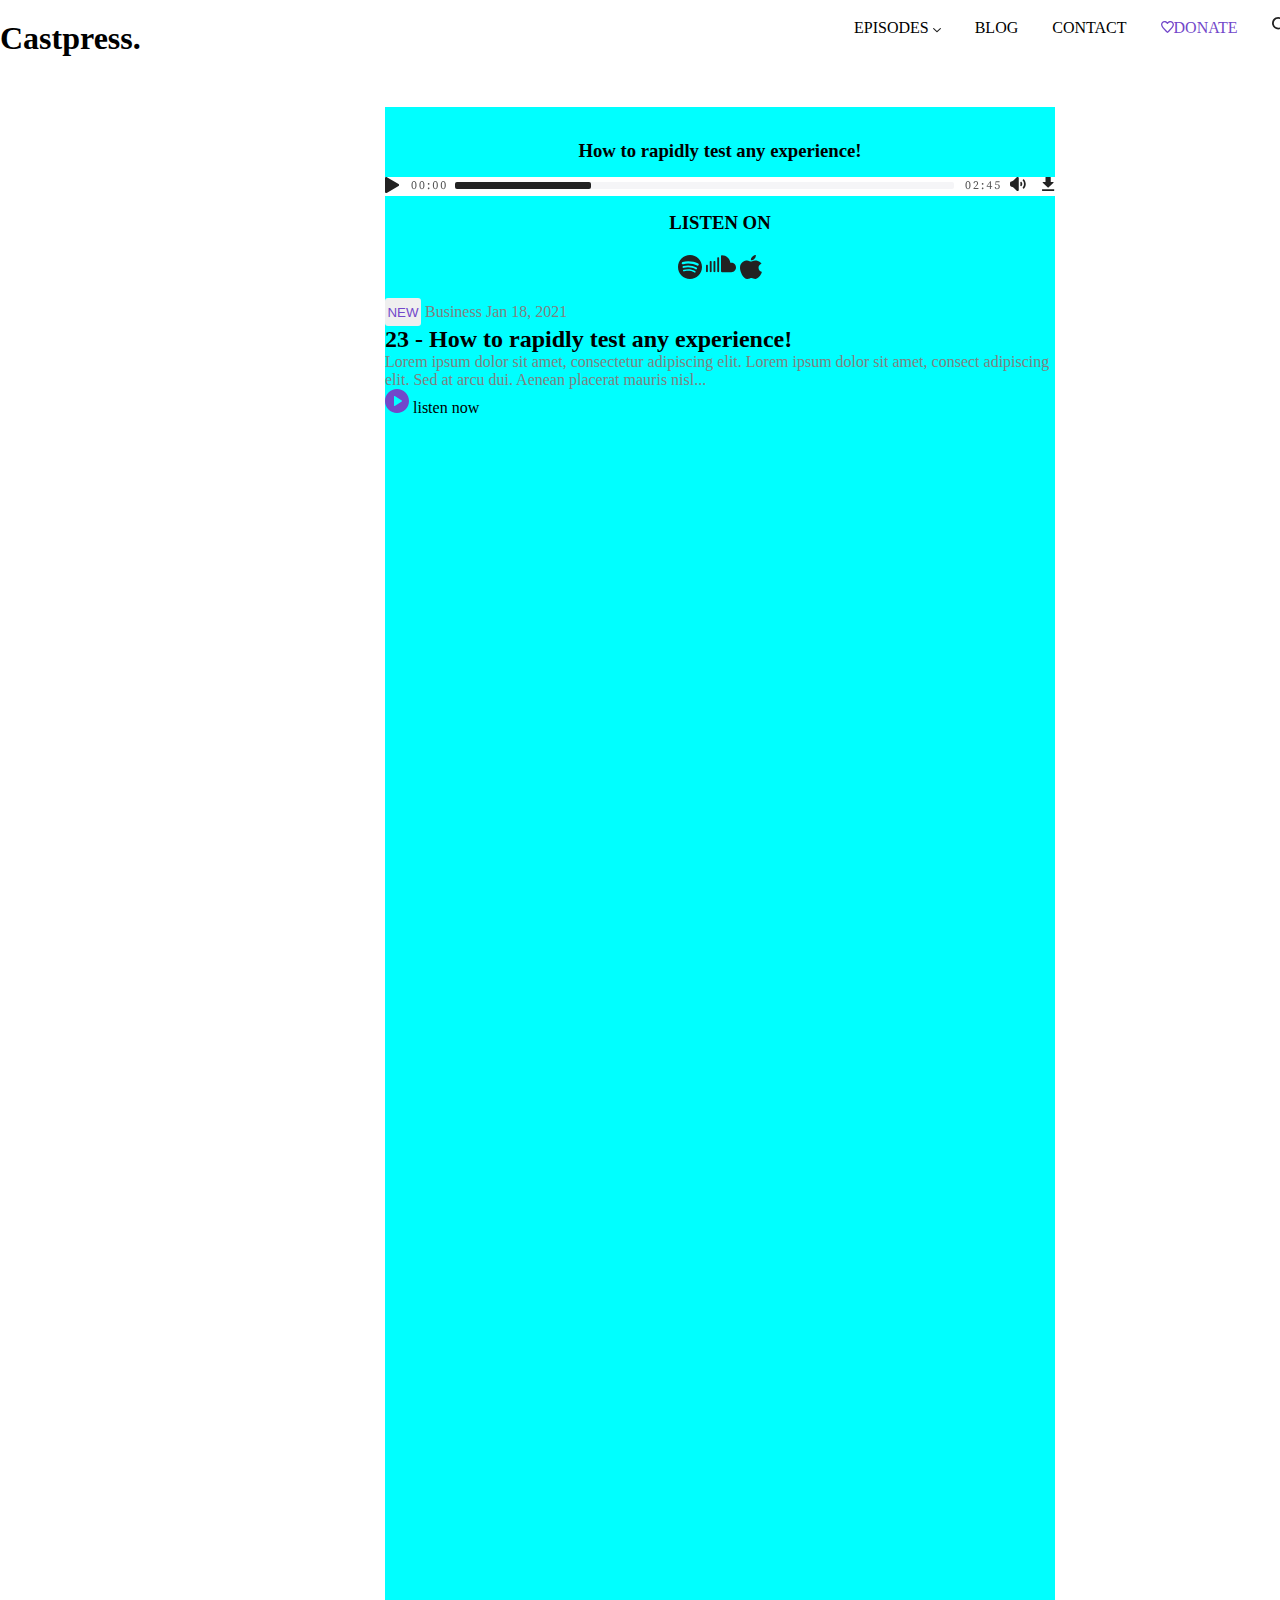
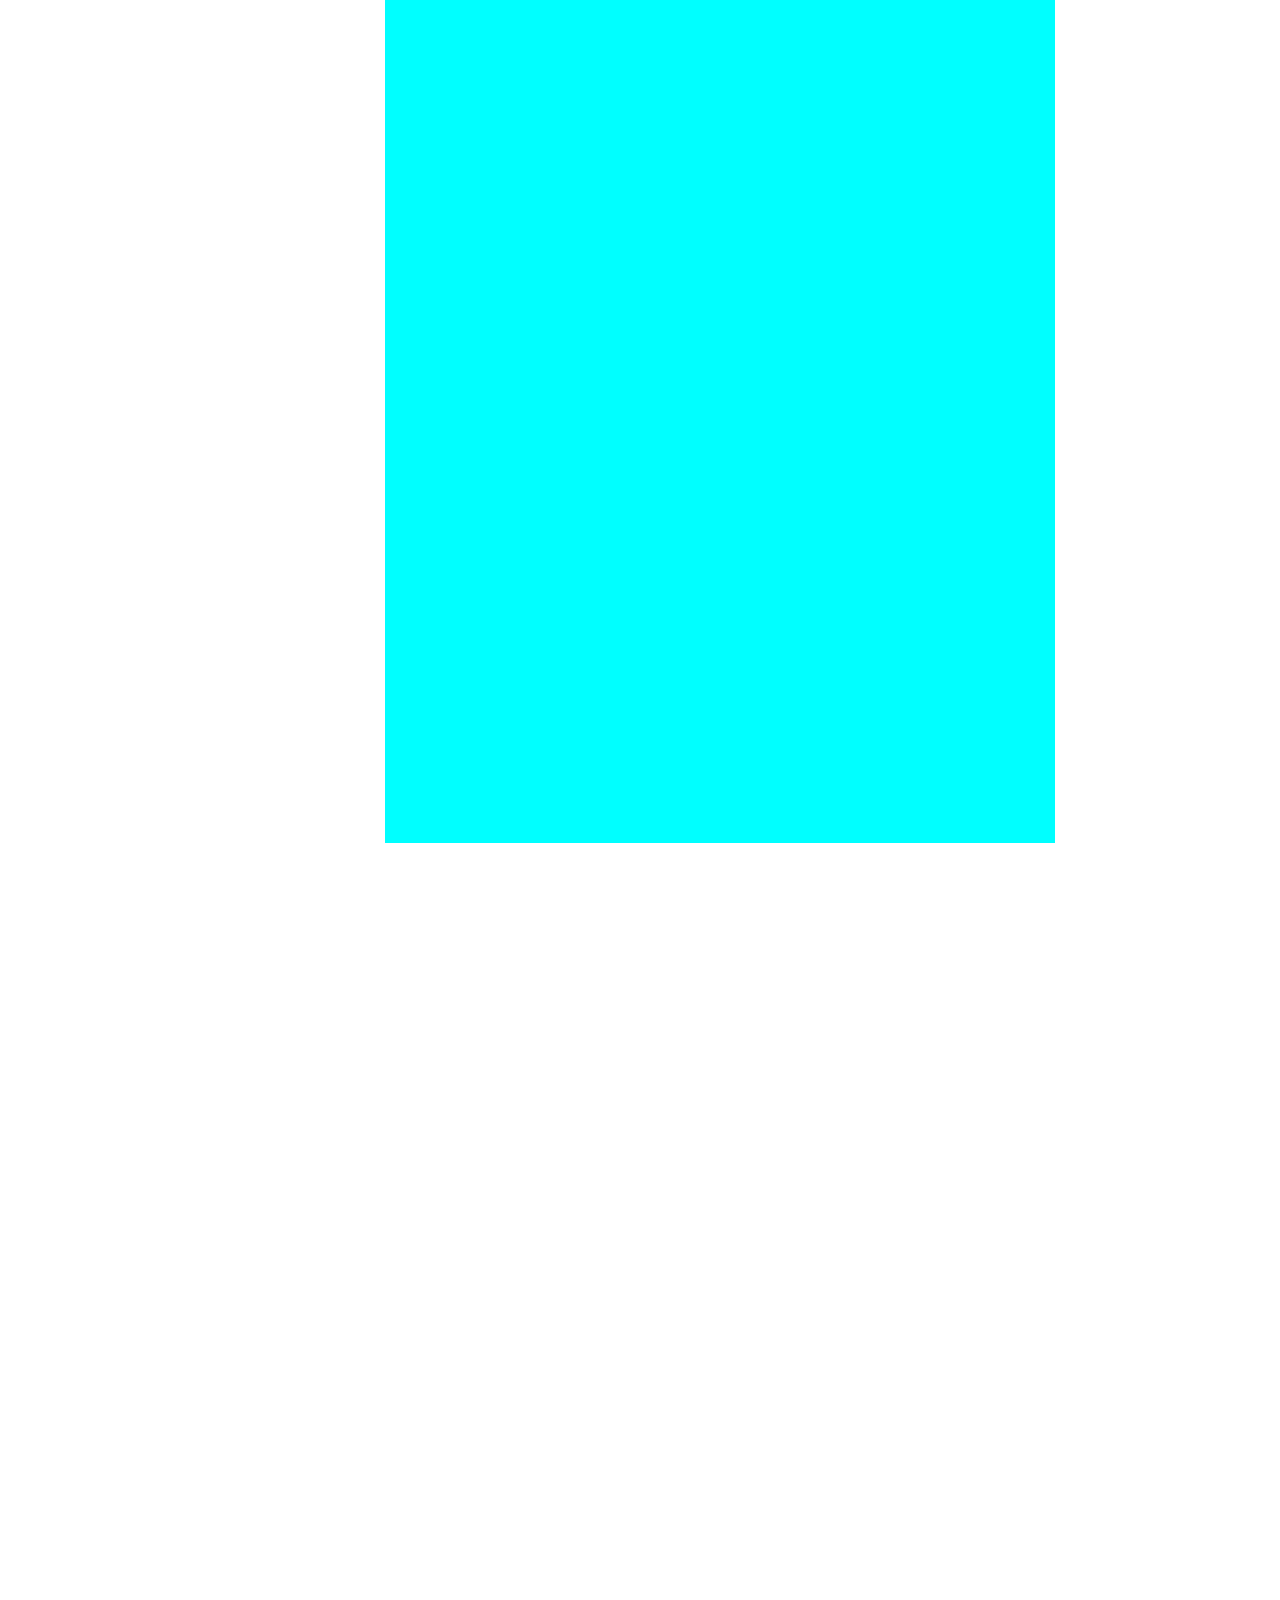
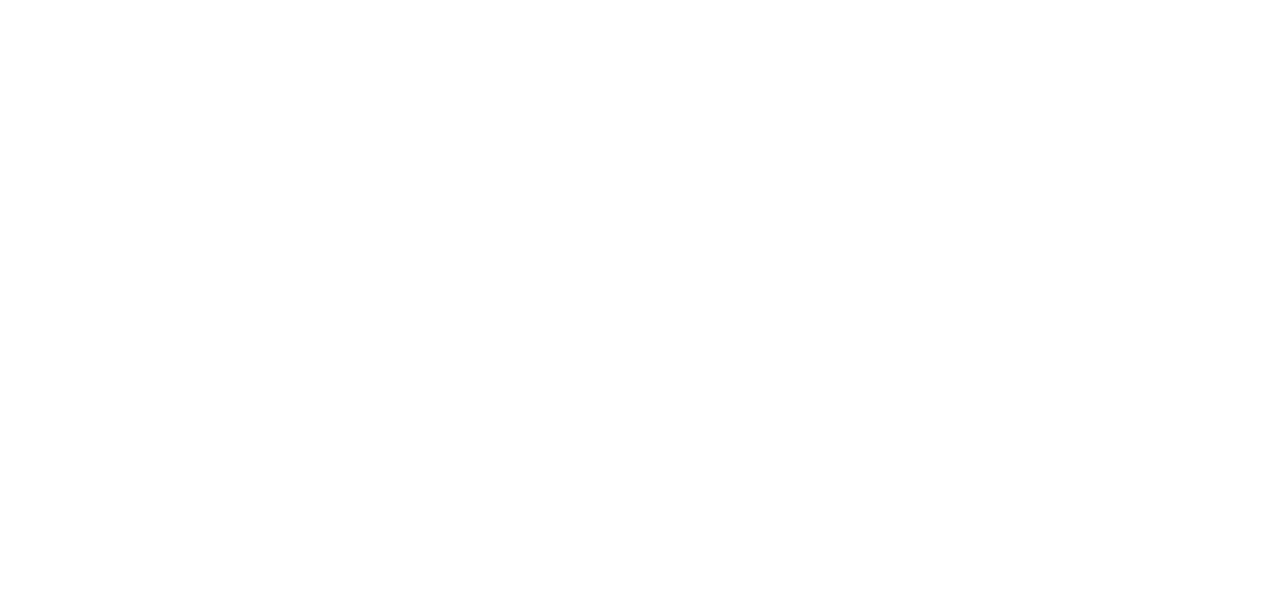
==== amaliyot/index.html @ 9386ac92 "team2" ====
<!DOCTYPE html>
<html lang="en">
<head>
    <meta charset="UTF-8">
    <meta name="viewport" content="width=device-width, initial-scale=1.0">
    <link rel="stylesheet" href="./style.css">
    <title>Document</title>
</head>
<body style="background-color: gray;">
    <div class="continer">
        <header>
           <span> <h1>Castpress.</h1></span>
            <nav>
                <ul>
                    <li><a href="#">EPISODES <img src="./icon/Icon color (1).svg" alt=""></a></li>
                    <li><a href="#">BLOG</a></li>
                    <li><a href="#">CONTACT</a></li>
                    <li><a style="color:#7247CA ;" href="#"><img src="./icon/Icon color.svg" alt="">DONATE</a></li>
                    <img src="./icon/Icon color (2).svg" alt="">
                </ul>
            </nav>
        </header>
        <div class=" middle">
            <center  style="margin: 15px 0px;"><img src="./img/Img 01 (1).svg" alt=""></center>
            <center style="margin: 15px 0px;"><h3>How to rapidly test any experience!</h3></center>
           <center style="margin: 15px 0px;"><button class="btn1"><img src="./img/Player.svg" alt=""></button></center>
           <center><h3>LISTEN ON</h3></center>
            <center style="margin: 15px 0px;">           <div><img src="./img/spotify (1).svg" alt="">
                <img src="./img/Group 16.svg" alt="">
                <img src="./img/Group (4).svg" alt="">        
            </div></center>
            <div><button class="btn2" style="color: #7247CA;border: none; width: 36px; height: 28px ; border-radius: 3px;">NEW</button> <span style="color: gray;">Business Jan 18, 2021</span> 
            <h2>23 - How to rapidly test any experience!</h2>
        <p style="color: gray;">Lorem ipsum dolor sit amet, consectetur adipiscing elit. Lorem ipsum dolor sit amet, consect adipiscing elit. Sed at arcu dui. Aenean placerat mauris nisl...</p>
    <img src="./img/Group (5).svg" alt="">
<span>listen now</span></div>
        </div>
        </div>
      
</body>
</html>
---- amaliyot/style.css ----
*{
    margin: 0;
    padding: 0;
    box-sizing: border-box;
}
.continer{
    width: 1440px;
    margin: auto;
    height: 3800px;
    background-color: white;
}

nav ul li {
    display: inline-block;
    margin-right: 30px;
    text-decoration: none;
    text-align: none;
}
nav ul{
    position: relative;
    left: 854px;
    bottom: 20px;
}
a{
    text-decoration: none;
    color: black;
    justify-content: space-between;
}
header {
    width: 1440px;
    
}
header span{
    position: relative;
    top: 20px;
}
.middle{
    width: 670px;
    height: 2336px;
    background-color: aqua;
    margin: 50px auto;
}

 .btn1{
    background-color: white;
    border: none;
    cursor: pointer;
}
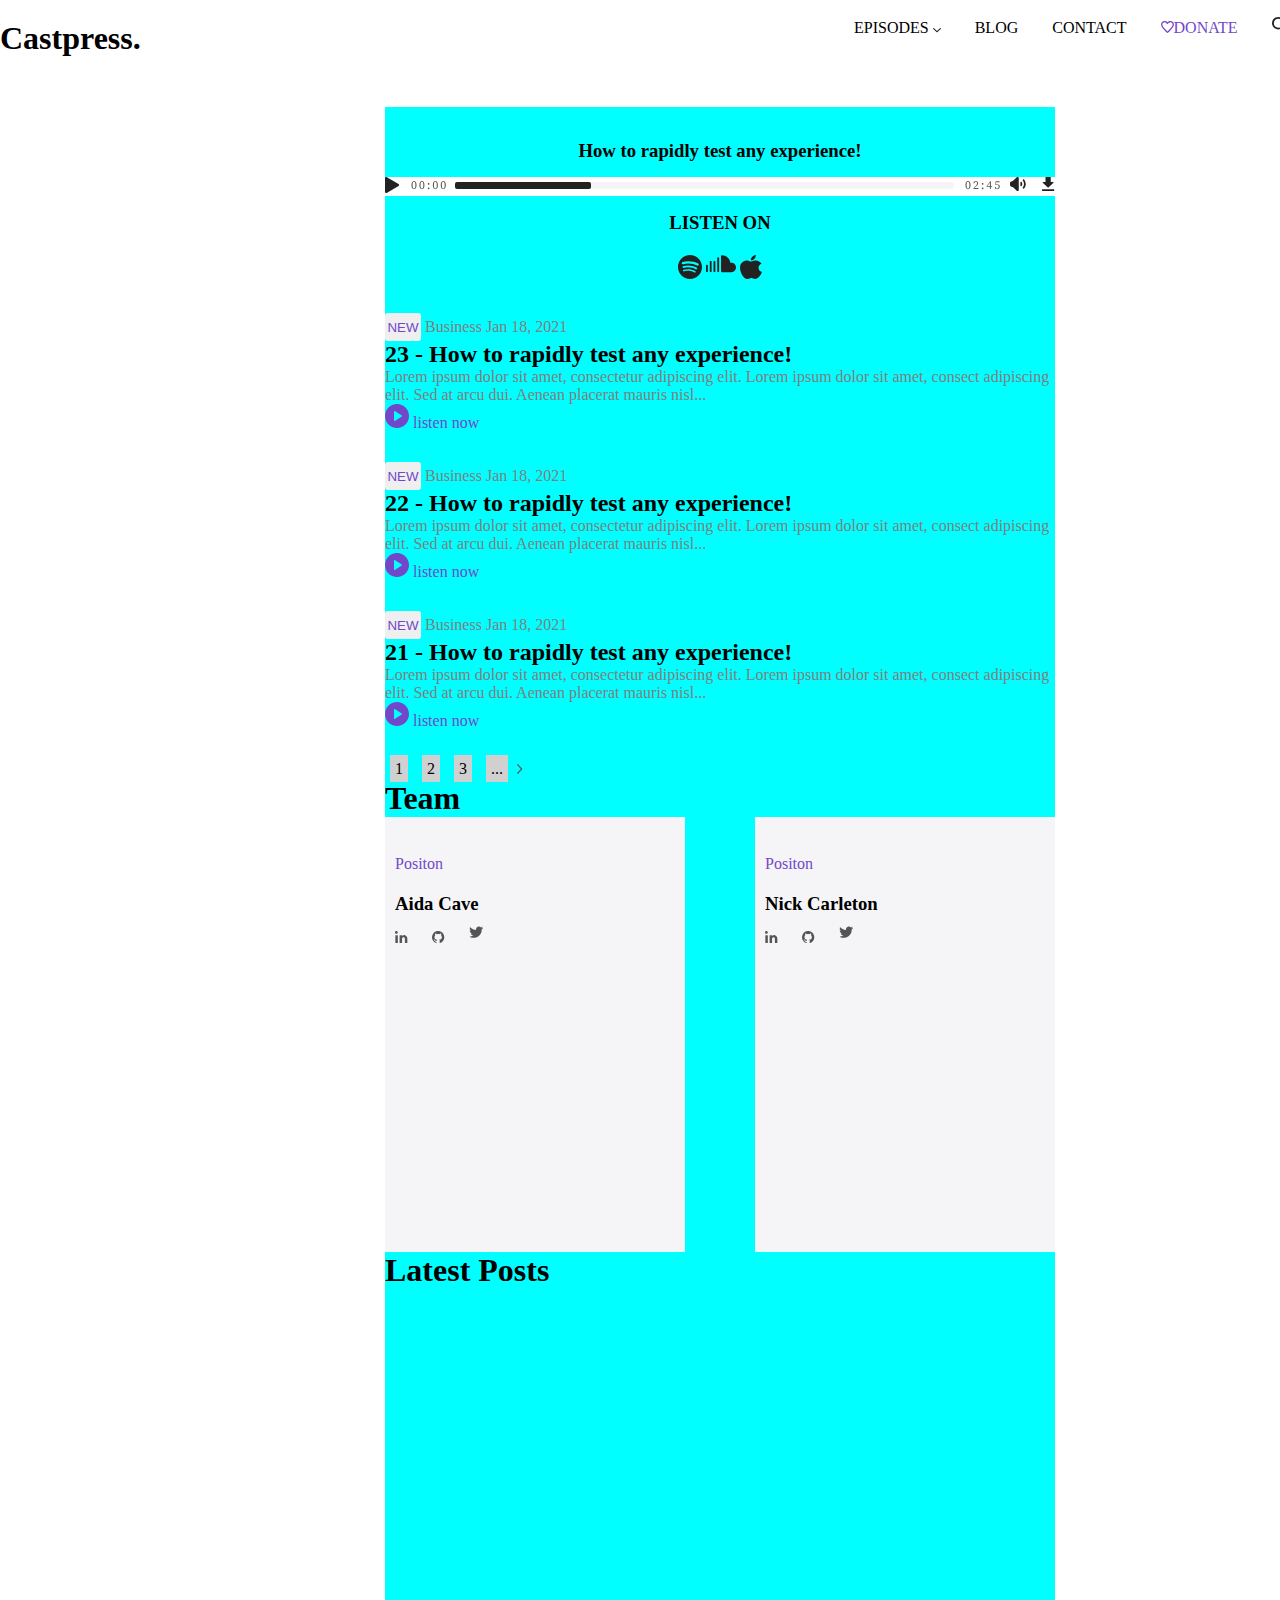
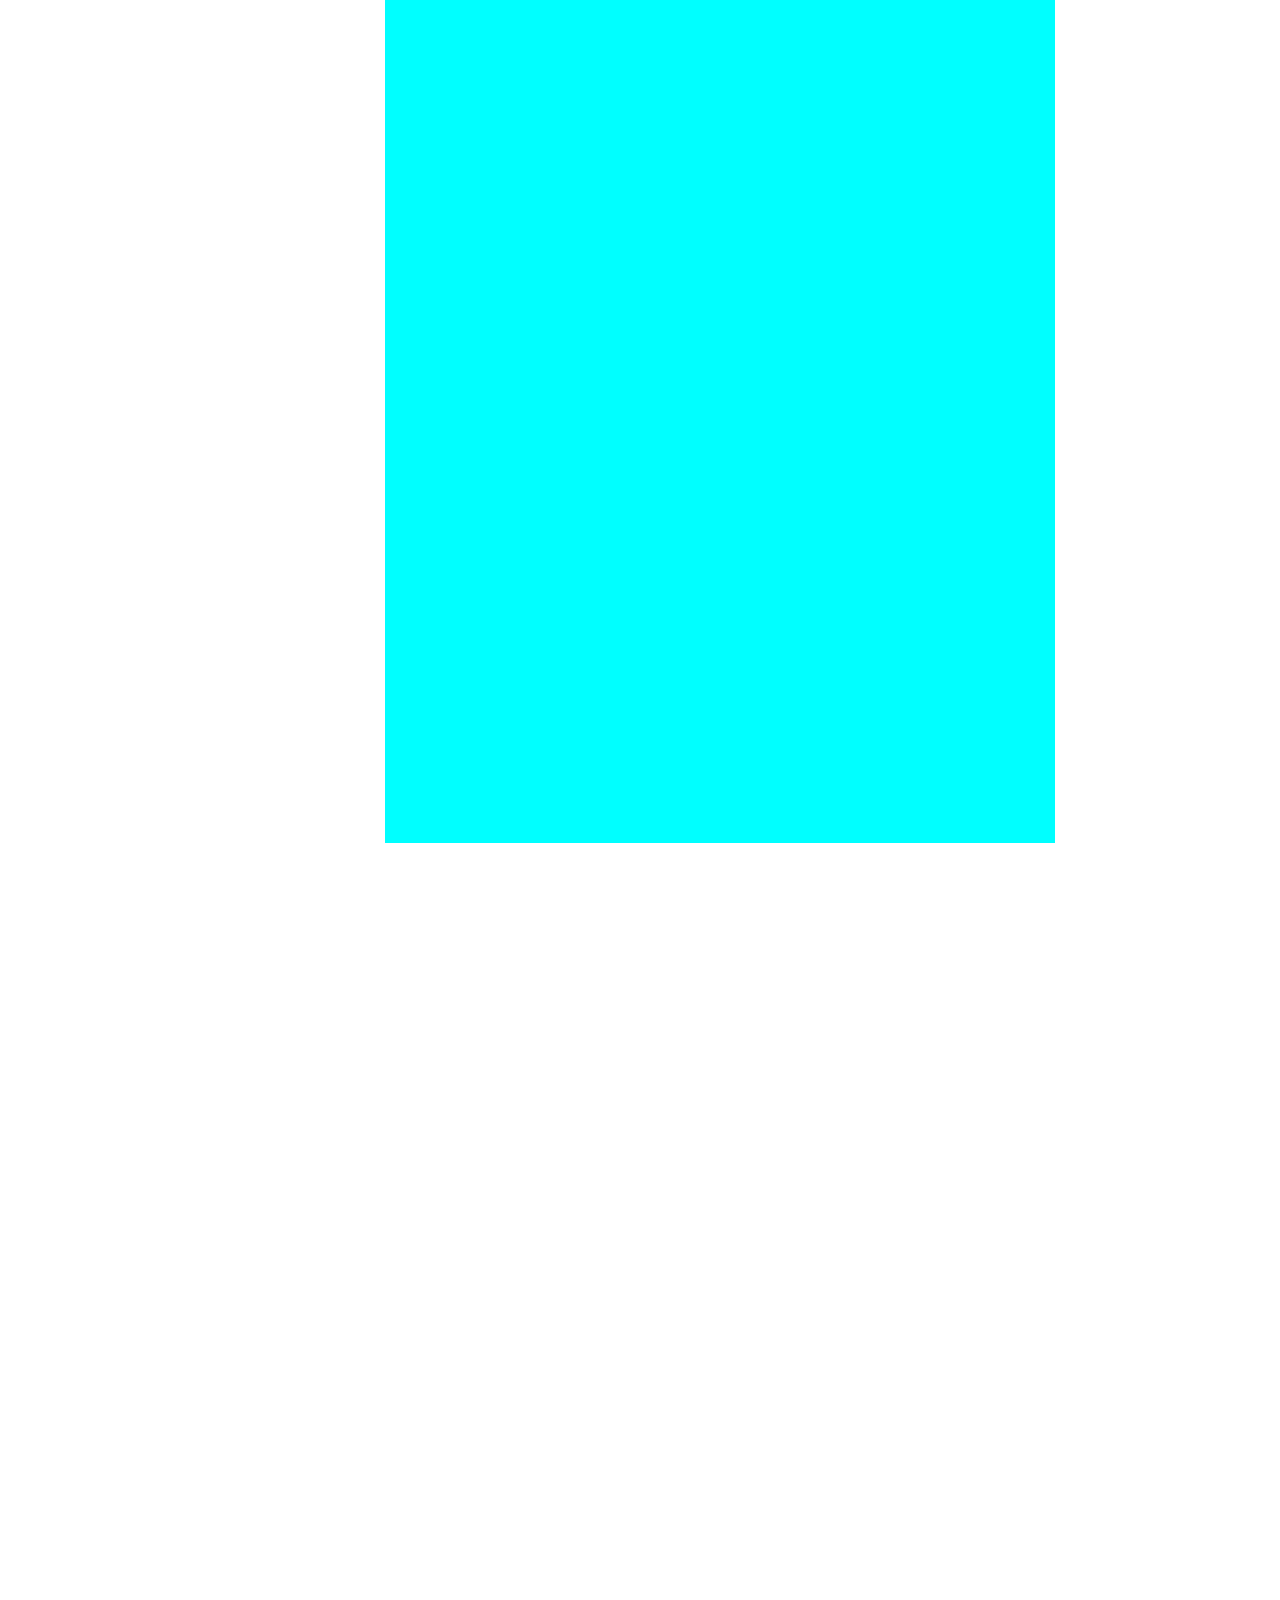
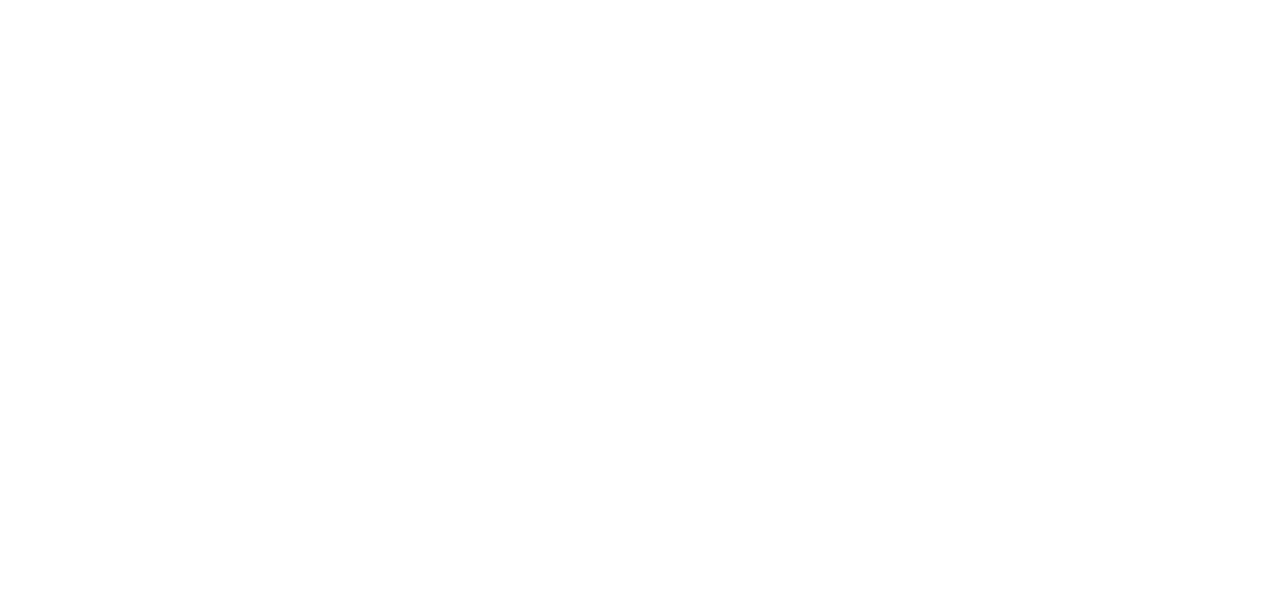
==== commit 4cba1ef7: "team" ====
--- a/amaliyot/index.html
+++ b/amaliyot/index.html
@@ -29,11 +29,42 @@
                 <img src="./img/Group 16.svg" alt="">
                 <img src="./img/Group (4).svg" alt="">        
             </div></center>
-            <div><button class="btn2" style="color: #7247CA;border: none; width: 36px; height: 28px ; border-radius: 3px;">NEW</button> <span style="color: gray;">Business Jan 18, 2021</span> 
+            <div style="margin-top: 30px;" ><button class="btn2" style="color: #7247CA;border: none; width: 36px; height: 28px ; border-radius: 3px;">NEW</button> <span style="color: gray;">Business Jan 18, 2021</span> 
             <h2>23 - How to rapidly test any experience!</h2>
         <p style="color: gray;">Lorem ipsum dolor sit amet, consectetur adipiscing elit. Lorem ipsum dolor sit amet, consect adipiscing elit. Sed at arcu dui. Aenean placerat mauris nisl...</p>
     <img src="./img/Group (5).svg" alt="">
-<span>listen now</span></div>
+<span style="color: #7247CA;">listen now</span></div>
+<div style="margin-top: 30px;" ><button class="btn2" style="color: #7247CA;border: none; width: 36px; height: 28px ; border-radius: 3px;">NEW</button> <span style="color: gray;">Business Jan 18, 2021</span> 
+    <h2>22 - How to rapidly test any experience!</h2>
+<p style="color: gray;">Lorem ipsum dolor sit amet, consectetur adipiscing elit. Lorem ipsum dolor sit amet, consect adipiscing elit. Sed at arcu dui. Aenean placerat mauris nisl...</p>
+<img src="./img/Group (5).svg" alt="">
+<span style="color: #7247CA;">listen now</span></div>
+<div style="margin-top: 30px;" ><button class="btn2" style="color: #7247CA;border: none; width: 36px; height: 28px ; border-radius: 3px;">NEW</button> <span style="color: gray;">Business Jan 18, 2021</span> 
+    <h2>21 - How to rapidly test any experience!</h2>
+<p style="color: gray;">Lorem ipsum dolor sit amet, consectetur adipiscing elit. Lorem ipsum dolor sit amet, consect adipiscing elit. Sed at arcu dui. Aenean placerat mauris nisl...</p>
+<img src="./img/Group (5).svg" alt="">
+<span style="color: #7247CA;">listen now</span></div>
+<div class="numbers"><span class="number">1</span> <span class="number">2</span> <span class="number">3</span> <span class="number">...</span> <img src="./icon/Icon color (3).svg" alt=""></div>
+        <h1>Team</h1>
+    <div style="display: flex; gap: 70px;">
+        <div  style="background-color: #F5F5F7;width: 301px;height: 435px;" >
+            <img src="./img/dmitry-vechorko-yXhJ_eQK0mE-unsplash 2.svg" alt="">
+            <p style="color:#7247CA; margin:20px 10px;">Positon</p>
+            <h3 style="margin: 0 10px;">Aida Cave</h3>
+            <img style="margin: 10px 10px;" src="./icon/Icon color (4).svg" alt="">
+            <img style="margin: 10px 10px;" src="./icon/Icon color (5).svg" alt="">
+            <img style="margin: 10px 10px;" src="./icon/twitter (1).svg" alt="">
+        </div>
+        <div style="background-color: #F5F5F7; width: 301px;height: 435px;"  >
+            <img src="./img/christian-buehner-DItYlc26zVI-unsplash 1.svg" alt="">
+            <p style="color:#7247CA; margin:20px 10px;">Positon</p>
+            <h3 style="margin: 0 10px;">Nick Carleton</h3>
+            <img style="margin: 10px 10px;" src="./icon/Icon color (4).svg" alt="">
+            <img style="margin: 10px 10px;" src="./icon/Icon color (5).svg" alt="">
+            <img style="margin: 10px 10px;" src="./icon/twitter (1).svg" alt="">
+        </div>
+    </div>
+    <h1>Latest Posts</h1>
         </div>
         </div>
       
--- a/amaliyot/style.css
+++ b/amaliyot/style.css
@@ -46,3 +46,16 @@
     border: none;
     cursor: pointer;
 }
+
+.numbers{
+    width: 200px;
+    height: 50px;
+    position: relative;
+    top: 30px;
+}
+.number{
+    padding: 5px;
+    margin: 5px;
+    background-color: rgb(208, 208, 208);
+}
+.team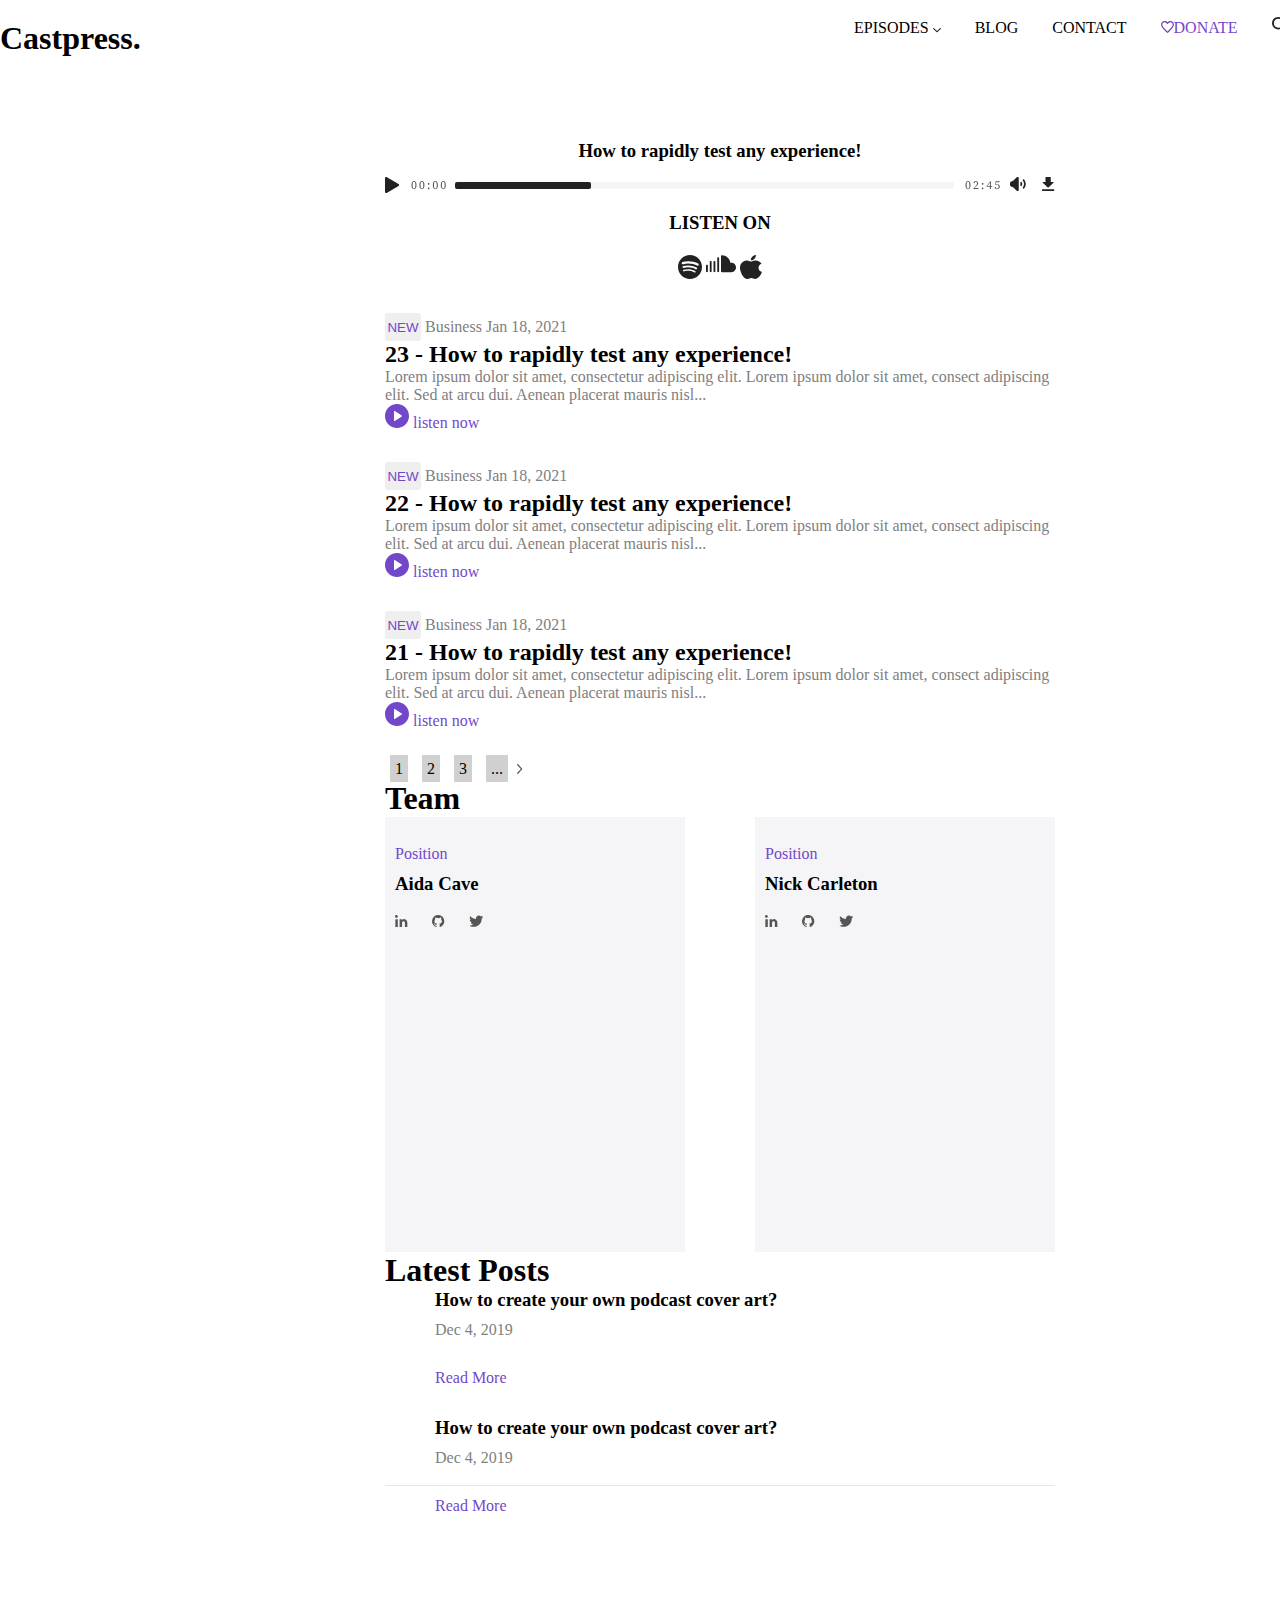
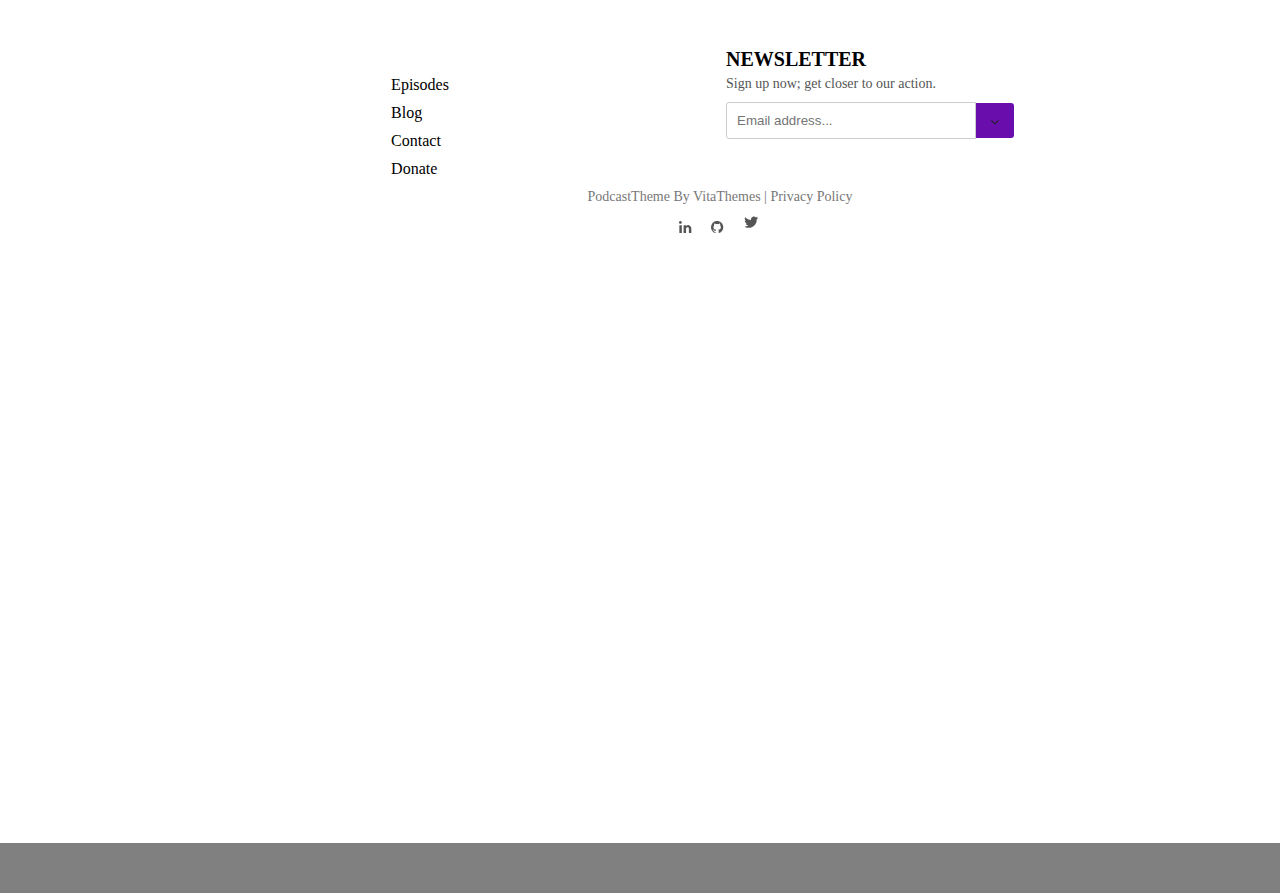
==== commit 2281a2cf: "first commit" ====
--- a/amaliyot/index.html
+++ b/amaliyot/index.html
@@ -48,23 +48,64 @@
         <h1>Team</h1>
     <div style="display: flex; gap: 70px;">
         <div  style="background-color: #F5F5F7;width: 301px;height: 435px;" >
-            <img src="./img/dmitry-vechorko-yXhJ_eQK0mE-unsplash 2.svg" alt="">
-            <p style="color:#7247CA; margin:20px 10px;">Positon</p>
-            <h3 style="margin: 0 10px;">Aida Cave</h3>
+             <img src="./img/dmitry-vechorko-yXhJ_eQK0mE-unsplash 2.svg" alt="">
+             <p style="margin: 10px 10px; color: #7247CA    ;">Position</p>
+             <h3 style="margin: 10px 10px;">Aida Cave</h3>
             <img style="margin: 10px 10px;" src="./icon/Icon color (4).svg" alt="">
             <img style="margin: 10px 10px;" src="./icon/Icon color (5).svg" alt="">
-            <img style="margin: 10px 10px;" src="./icon/twitter (1).svg" alt="">
+            <img style="margin: 5px 10px;" src="./icon/twitter (1).svg" alt="">
         </div>
-        <div style="background-color: #F5F5F7; width: 301px;height: 435px;"  >
+        <div  style="background-color: #F5F5F7;width: 301px;height: 435px;" >
             <img src="./img/christian-buehner-DItYlc26zVI-unsplash 1.svg" alt="">
-            <p style="color:#7247CA; margin:20px 10px;">Positon</p>
-            <h3 style="margin: 0 10px;">Nick Carleton</h3>
-            <img style="margin: 10px 10px;" src="./icon/Icon color (4).svg" alt="">
-            <img style="margin: 10px 10px;" src="./icon/Icon color (5).svg" alt="">
-            <img style="margin: 10px 10px;" src="./icon/twitter (1).svg" alt="">
+            <p style="margin: 10px 10px; color: #7247CA ;">Position</p>
+            <h3 style="margin: 10px 10px;">Nick Carleton</h3>
+           <img style="margin: 10px 10px;" src="./icon/Icon color (4).svg" alt="">
+           <img style="margin: 10px 10px;" src="./icon/Icon color (5).svg" alt="">
+           <img style="margin: 5px 10px;" src="./icon/twitter (1).svg" alt="">
+       </div>
+    </div>
+    <h1>Latest Posts</h1>
+    <div style="display: flex;"> <img src="./img/moritz-kindler-mGFHA_0TWnA-unsplash 1 (1).svg " alt="">
+    <div style="position: relative; left:50px ;">
+        <h3>How to create your own podcast cover art?</h3>
+        <p style="color: gray; margin: 10px 0 30px;">Dec 4, 2019</p>
+        <p style="color: #7247CA;"> Read More</p>
+    </div></div>
+    <div style="display: flex; position:relative ; top: 30px;"> <img src="./img/icons8-team-7LNatQYMzm4-unsplash 1.svg" alt="">
+        <div style="position: relative; left:50px; ">
+            <h3>How to create your own podcast cover art?</h3>
+            <p style="color: gray; margin: 10px 0 30px;">Dec 4, 2019</p>
+            <p style="color: #7247CA;"> Read More</p>
         </div>
     </div>
-    <h1>Latest Posts</h1>
+    <footer>
+        <div class="footer-wrapper">
+            <div class="footer-menu">
+                <ul>
+                    <li><a href="#">Episodes</a></li>
+                    <li><a href="#">Blog</a></li>
+                    <li><a href="#">Contact</a></li>
+                    <li><a href="#">Donate</a></li>
+                </ul>
+            </div>
+            <div class="newsletter-section">
+                <h4>NEWSLETTER</h4>
+                <p>Sign up now; get closer to our action.</p>
+                <form>
+                    <input type="email" placeholder="Email address..." required>
+                    <button type="submit"><img src="./icon/Icon color (1).svg" alt=""></button> 
+                </form>
+            </div>
+            <div class="footer-bottom">
+                <p>PodcastTheme By VitaThemes | <a href="#privacy">Privacy Policy</a></p>
+                <div class="social-icons">
+                    <a href="#"><i class="fab fa-facebook"><img src="./icon/Icon color (4).svg" alt=""></i></a>
+                    <a href="#"><i class="fab fa-github"><img src="./icon/Icon color (5).svg" alt=""></i></a>
+                    <a href="#"><i class="fab fa-twitter"><img src="./icon/twitter (1).svg" alt=""></i></a>
+                </div>
+            </div>
+        </div>
+    </footer>
         </div>
         </div>
       
--- a/amaliyot/style.css
+++ b/amaliyot/style.css
@@ -6,7 +6,7 @@
 .continer{
     width: 1440px;
     margin: auto;
-    height: 3800px;
+    height: auto;
     background-color: white;
 }
 
@@ -37,7 +37,7 @@
 .middle{
     width: 670px;
     height: 2336px;
-    background-color: aqua;
+ 
     margin: 50px auto;
 }
 
@@ -58,4 +58,101 @@
     margin: 5px;
     background-color: rgb(208, 208, 208);
 }
-.team+
+footer {
+    background-color: #ffffff;
+    padding: 40px 20px;
+  
+    border-top: 1px solid #e6e6e6;
+}
+
+.footer-wrapper {
+    max-width: 1000px;
+    margin: 0 auto;
+    display: flex;
+    flex-direction: column;
+    align-items: center;
+}
+
+.footer-menu ul {
+    list-style: none;
+    padding: 0;
+    margin: 0;
+    margin-bottom: 20px;
+    text-align: left;
+    position: relative;
+    right: 300px;
+    top: 150px;
+}
+
+.footer-menu ul li {
+    margin-bottom: 10px;
+}
+
+.footer-menu ul li a {
+    text-decoration: none;
+    color: #000;
+    font-size: 16px;
+}
+
+.newsletter-section {
+   position: relative;
+    left: 150px;
+    margin-bottom: 30px;
+}
+
+.newsletter-section h4 {
+    font-size: 20px;
+    margin-bottom: 5px;
+}
+
+.newsletter-section p {
+    font-size: 14px;
+    margin-bottom: 10px;
+    color: #555;
+}
+
+.newsletter-section form {
+    display: flex;
+    align-items: center;
+}
+
+.newsletter-section input {
+    padding: 10px;
+    border: 1px solid #ccc;
+    border-radius: 3px 0 0 3px;
+    width: 250px;
+}
+
+.newsletter-section button {
+    background-color: #6a0dad;
+    border: none;
+    padding: 10px 15px;
+    color: white;
+    cursor: pointer;
+    border-radius: 0 3px 3px 0;
+}
+
+.footer-bottom {
+    text-align: center;
+    font-size: 14px;
+    color: #777;
+    margin-top: 20px;
+}
+
+.footer-bottom a {
+    color: #777;
+    text-decoration: none;
+}
+
+.social-icons {
+    margin-top: 10px;
+}
+
+.social-icons a {
+    margin: 0 8px;
+    color: #333;
+    font-size: 18px;
+}
+
+
